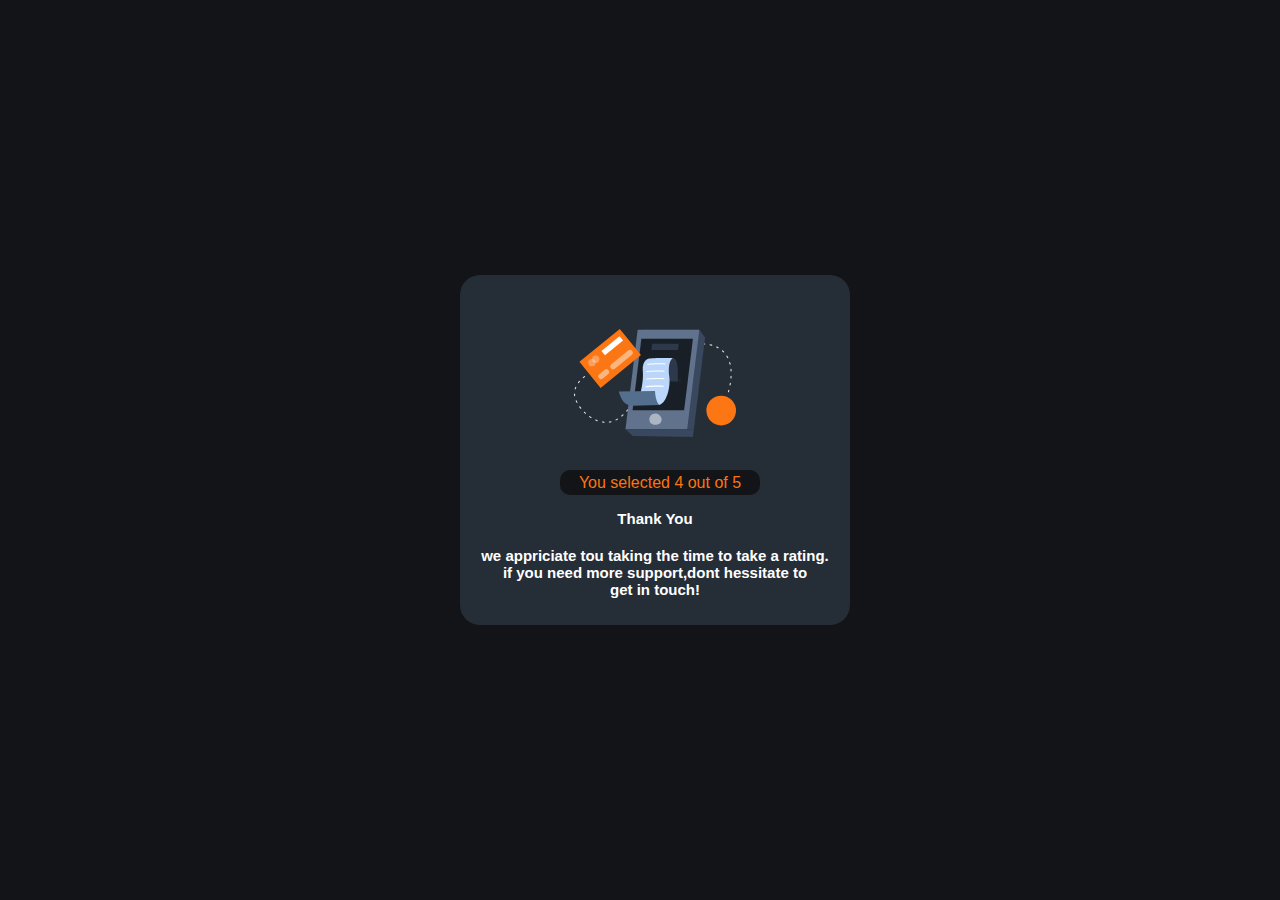
==== star.html @ 218e3af2 "first commit" ====
<html lang="en">
<head>
    <meta charset="UTF-8">
    <meta name="viewport" content="width=device-width, initial-scale=1.0">
    <title>Document</title>
    <link rel="stylesheet" href="star.css">
</head>
<body>
    <div class="box">
        <div class="image"><img src="images/illustration-thank-you.svg" alt=""></div>
        <div class="selection">You selected 4 out of 5</div>
        <div class="remark">
            <h3>Thank You</h3>
            <h4>we appriciate tou taking the time to take a rating.<br> if you need more support,dont hessitate to <br> get in touch!</h4>
        </div>
    </div>

</body>
</html>
---- star.css ----
body{
    margin: 0;
    padding: 0;
    box-sizing: border-box;
    font-family: "poppins",sans-serif;
    background-color:  hsl(216, 12%, 8%);
    display: grid;
    align-items: center;
    justify-content: center;
}
.box{
    position: relative;
    background: hsl(213, 19%, 18%);
    border-radius: 20px;
    height: 350px;
    width: 390px;
   margin-left: 30px !important;
    margin: auto;
    display: grid;
}
.image{
    align-items: center;
    display: grid;
    justify-content: center;
    margin-top: 50px;
}
.selection{
    background-color: hsl(216, 12%, 8%);
    align-items: center;
    justify-content: center;
    text-align: center;
    display: grid;
    width: 200px;
    border-radius: 10px;
    margin-left: 100px;
    margin-top: 30px;
    color: hsl(25, 97%, 53%);
}
.remark{
    text-align: center;
   
    color: hsl(0, 0%, 100%);
}
.remark h3,
.remark h4{
     font-size: 15px;
    font-weight: 700;
}
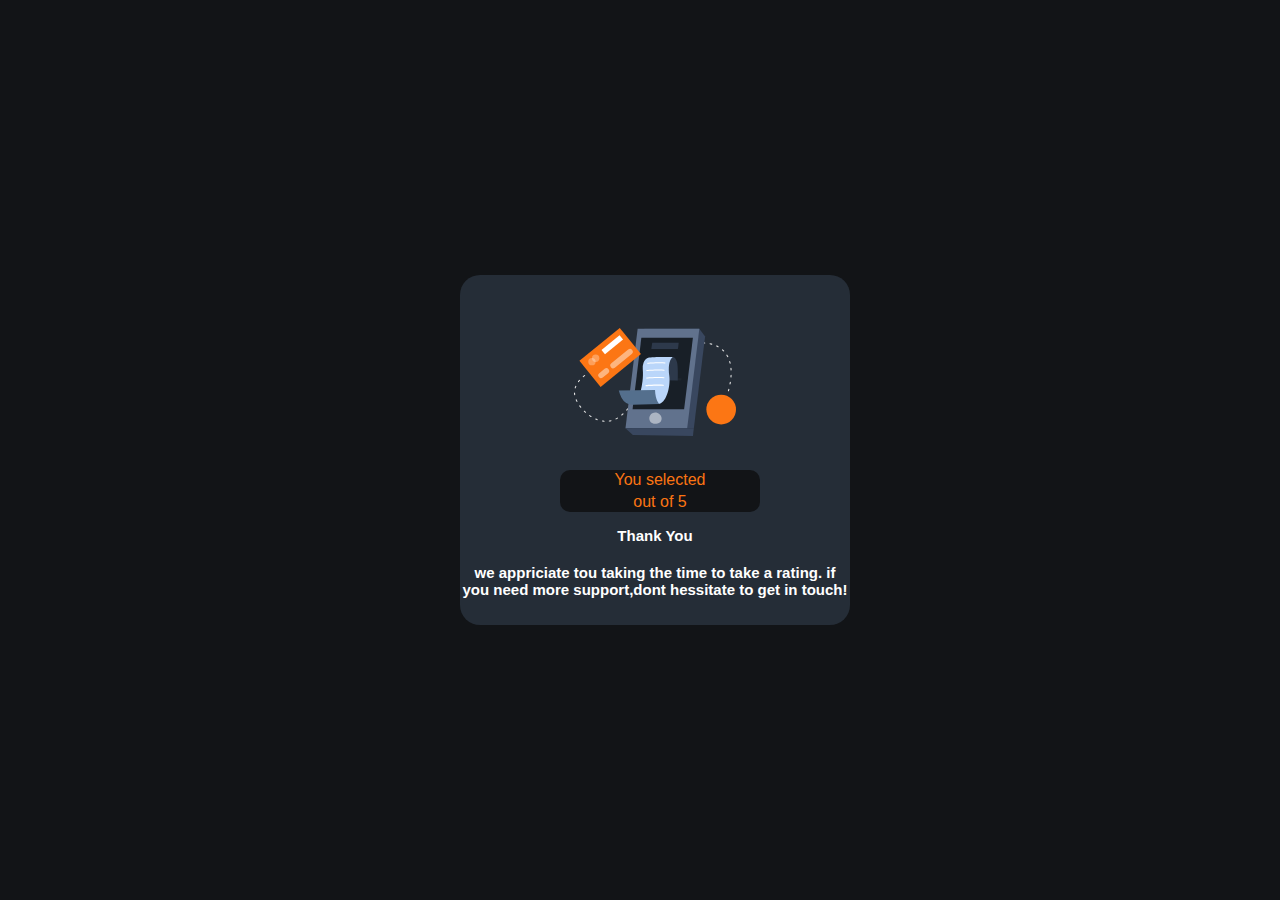
==== commit 8f27276e: "logic done" ====
--- a/star.html
+++ b/star.html
@@ -8,12 +8,17 @@
 <body>
     <div class="box">
         <div class="image"><img src="images/illustration-thank-you.svg" alt=""></div>
-        <div class="selection">You selected 4 out of 5</div>
+        <div class="selection">You selected <span id="rated"></span> out of 5</div>
         <div class="remark">
             <h3>Thank You</h3>
-            <h4>we appriciate tou taking the time to take a rating.<br> if you need more support,dont hessitate to <br> get in touch!</h4>
+            <h4>we appriciate tou taking the time to take a rating. if you need more support,dont hessitate to  get in touch!</h4>
         </div>
     </div>
 
+    <script>
+        let rate = localStorage.getItem("rate")
+        console.log(rate)
+        rated.innerHTML = rate
+    </script>
 </body>
 </html>--- a/star.css
+++ b/star.css
@@ -45,4 +45,27 @@
 .remark h4{
      font-size: 15px;
     font-weight: 700;
+}
+
+
+@media (max-width:990px){
+    .box{
+        height: 330px;
+        width: 300px;
+        margin: 0 !important; 
+          
+    }
+    .selection{
+        margin: 0;
+        align-items: center !important;
+        margin-left: 50px;
+        
+    }
+    .review button{
+        width: 240px; 
+        margin: 0 !important;
+        padding: 0 !important;
+        margin-left: 30px !important;
+        margin-bottom: 0px !important;
+    }
 }